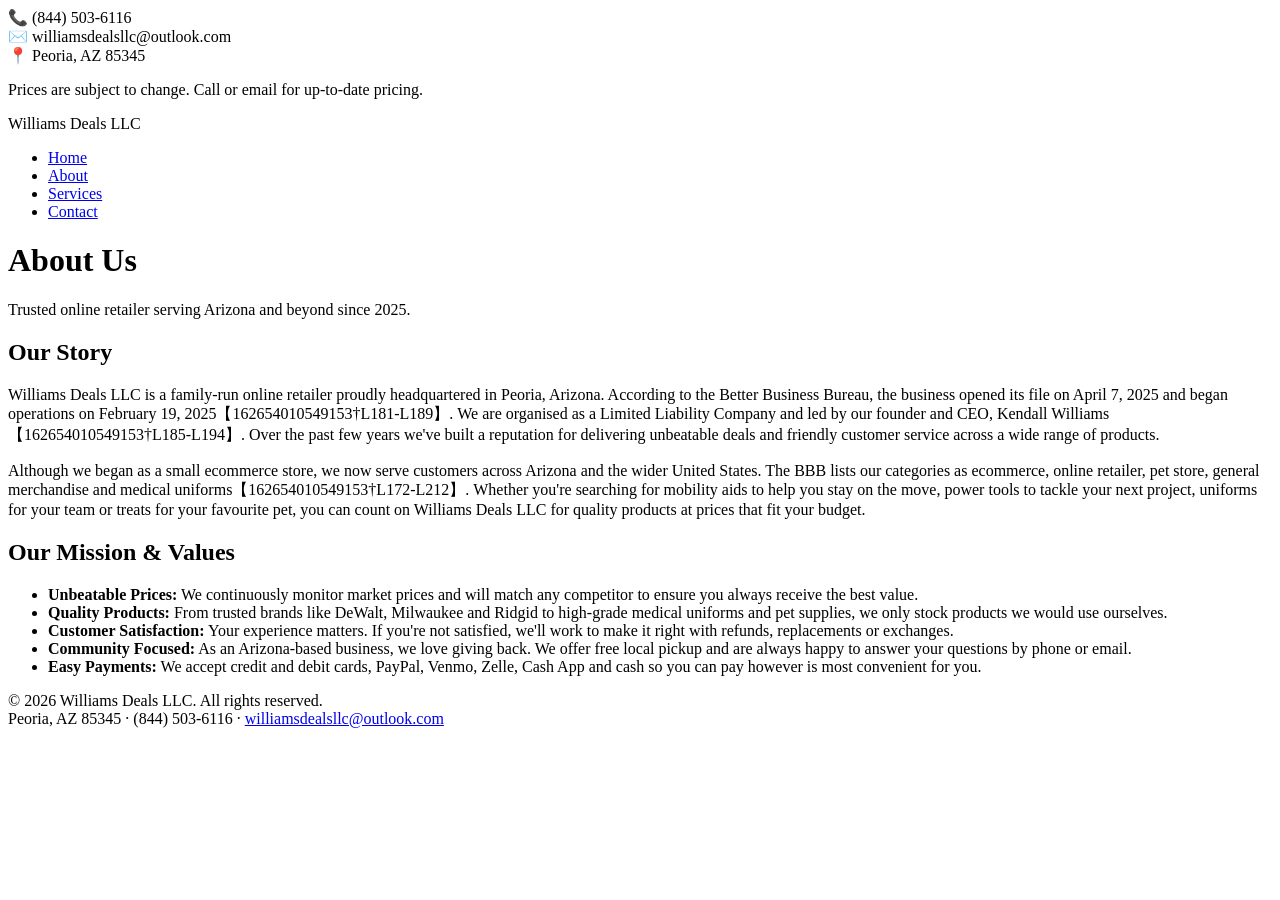
==== about.html @ a6676cb1 "Add files via upload" ====
<!DOCTYPE html>
<html lang="en">
  <head>
    <meta charset="UTF-8" />
    <meta name="viewport" content="width=device-width, initial-scale=1.0" />
    <title>Williams Deals LLC | About Us</title>
    <meta name="description" content="Learn about Williams Deals LLC – a trusted online retailer founded in 2025 and based in Peoria, Arizona. Discover our mission, values and commitment to our customers." />
    <!-- Google Fonts -->
    <link href="https://fonts.googleapis.com/css2?family=Roboto:wght@300;400;700&display=swap" rel="stylesheet" />
    <!-- Font Awesome Icons -->
    <link rel="stylesheet" href="https://cdnjs.cloudflare.com/ajax/libs/font-awesome/6.5.0/css/all.min.css" integrity="sha512-WS35C3FjBj/0Wqft+o2PBjyxj4u+0AH7I8UAKpLkVhfrKuELF/HnHuwgtoRfArKAF6M+32Kvzl0xEAfdfyjKsw==" crossorigin="anonymous" referrerpolicy="no-referrer" />
    <!-- Custom Styles -->
    <link rel="stylesheet" href="css/styles.css" />
  </head>
  <body>
    <!-- Top Bars -->
    <div class="top-bar">
      <div class="container">
        <div class="contact-item">📞 (844) 503-6116</div>
        <div class="contact-item">✉️ williamsdealsllc@outlook.com</div>
        <div class="contact-item">📍 Peoria, AZ 85345</div>
      </div>
    </div>
    <div class="notice-bar">
      <div class="container"><p>Prices are subject to change. Call or email for up‑to‑date pricing.</p></div>
    </div>
    <!-- Navigation -->
    <nav class="navbar">
      <div class="container">
        <div class="logo">Williams Deals LLC</div>
        <ul class="nav-links">
          <li><a href="index.html">Home</a></li>
          <li><a href="about.html" class="active">About</a></li>
          <li><a href="services.html">Services</a></li>
          <li><a href="contact.html">Contact</a></li>
        </ul>
      </div>
    </nav>
    <!-- Page Header -->
    <div class="page-header">
      <h1>About Us</h1>
      <p>Trusted online retailer serving Arizona and beyond since 2025.</p>
    </div>
    <!-- About Section -->
    <section class="about-section">
      <h2>Our Story</h2>
      <p>
        Williams Deals LLC is a family‑run online retailer proudly headquartered in Peoria,
        Arizona. According to the Better Business Bureau, the business opened its file
        on April 7, 2025 and began operations on February 19, 2025【162654010549153†L181-L189】.
        We are organised as a Limited Liability Company and led by our founder and CEO,
        Kendall Williams【162654010549153†L185-L194】. Over the past few years we've built a reputation for
        delivering unbeatable deals and friendly customer service across a wide range
        of products.
      </p>
      <p>
        Although we began as a small ecommerce store, we now serve customers across
        Arizona and the wider United States. The BBB lists our categories as
        ecommerce, online retailer, pet store, general merchandise and medical
        uniforms【162654010549153†L172-L212】. Whether you're searching for mobility aids to help you stay on
        the move, power tools to tackle your next project, uniforms for your team or
        treats for your favourite pet, you can count on Williams Deals LLC for quality
        products at prices that fit your budget.
      </p>
      <h2>Our Mission &amp; Values</h2>
      <ul class="values-list">
        <li><strong>Unbeatable Prices:</strong> We continuously monitor market prices and will match
            any competitor to ensure you always receive the best value.</li>
        <li><strong>Quality Products:</strong> From trusted brands like DeWalt, Milwaukee and Ridgid to
            high‑grade medical uniforms and pet supplies, we only stock products we
            would use ourselves.</li>
        <li><strong>Customer Satisfaction:</strong> Your experience matters. If you're not
            satisfied, we'll work to make it right with refunds, replacements or
            exchanges.</li>
        <li><strong>Community Focused:</strong> As an Arizona‑based business, we love giving back.
            We offer free local pickup and are always happy to answer your questions by
            phone or email.</li>
        <li><strong>Easy Payments:</strong> We accept credit and debit cards, PayPal, Venmo,
            Zelle, Cash App and cash so you can pay however is most convenient for you.</li>
      </ul>
    </section>
    <!-- Footer -->
    <footer>
      <div class="container">
        <div>&copy; 2026 Williams Deals LLC. All rights reserved.</div>
        <div>Peoria, AZ 85345 · (844) 503‑6116 · <a href="mailto:williamsdealsllc@outlook.com">williamsdealsllc@outlook.com</a></div>
      </div>
    </footer>
  </body>
</html>
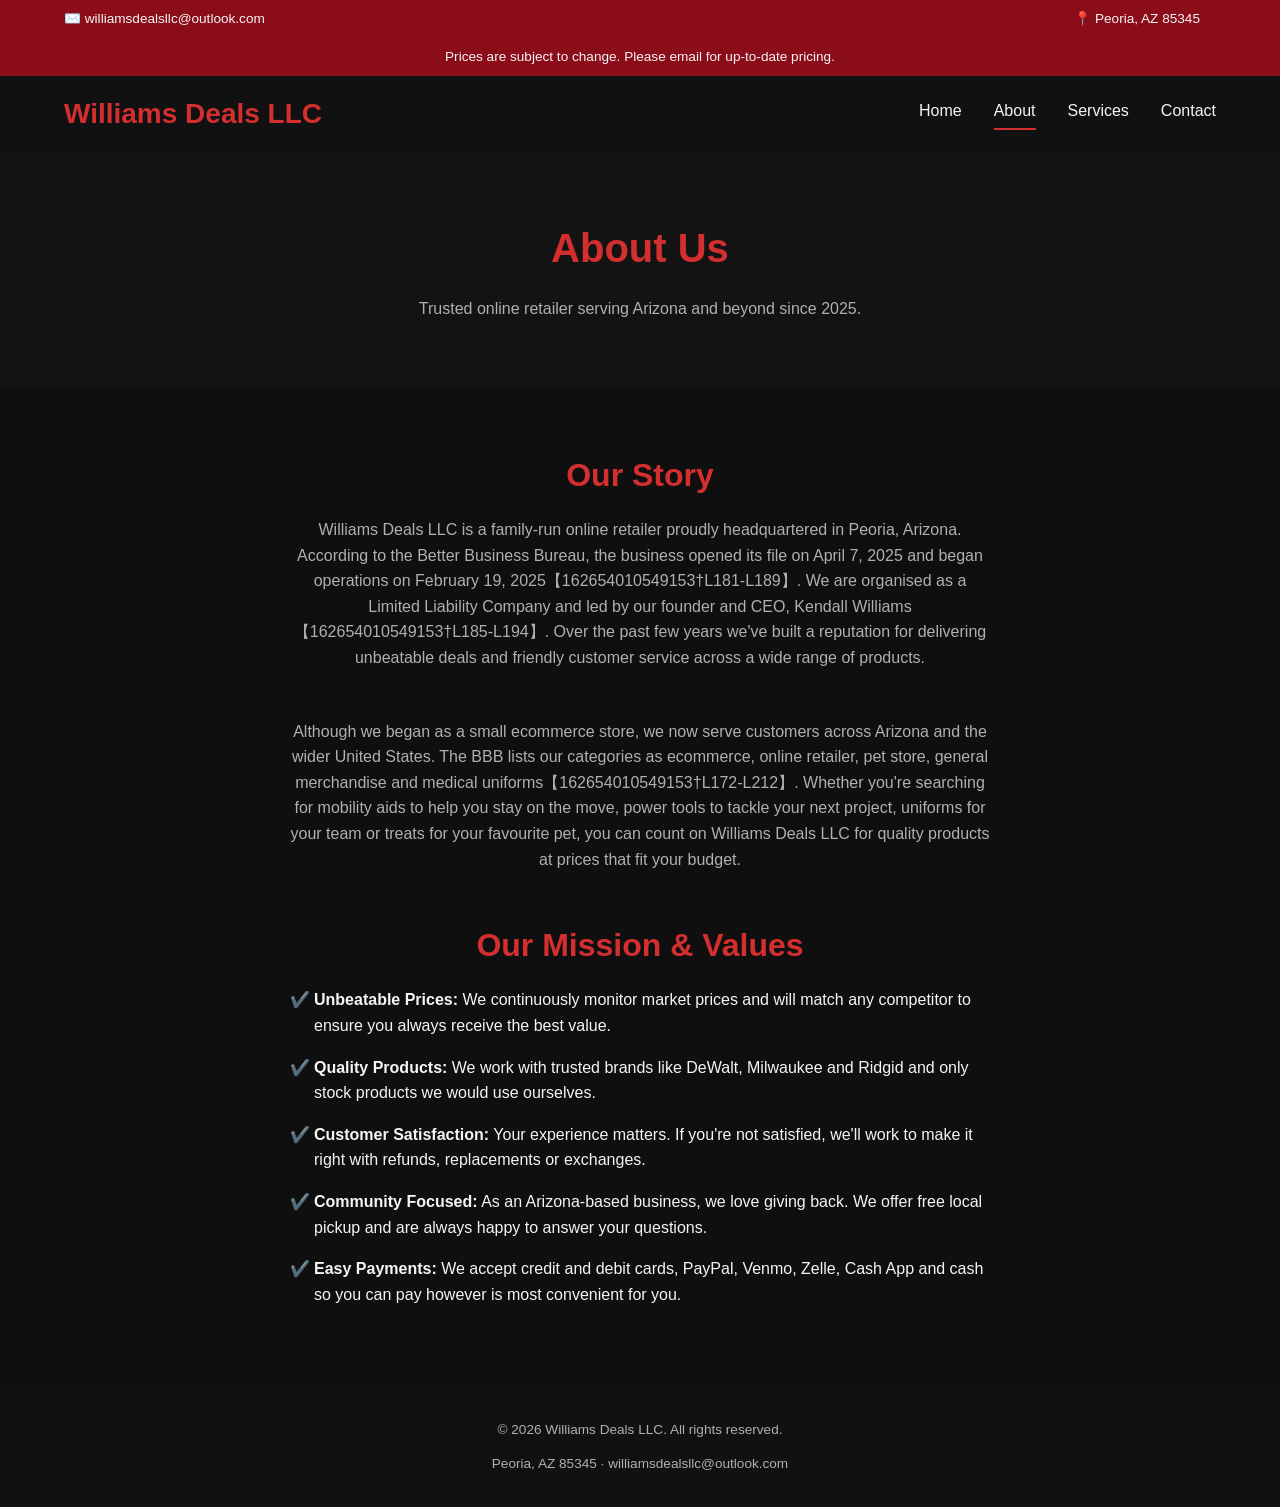
==== commit 06249e06: "Remove Pet Supplies and Uniforms categories and phone number across site" ====
--- a/about.html
+++ b/about.html
@@ -16,13 +16,12 @@
     <!-- Top Bars -->
     <div class="top-bar">
       <div class="container">
-        <div class="contact-item">📞 (844) 503-6116</div>
         <div class="contact-item">✉️ williamsdealsllc@outlook.com</div>
         <div class="contact-item">📍 Peoria, AZ 85345</div>
       </div>
     </div>
     <div class="notice-bar">
-      <div class="container"><p>Prices are subject to change. Call or email for up‑to‑date pricing.</p></div>
+      <div class="container"><p>Prices are subject to change. Please email for up‑to‑date pricing.</p></div>
     </div>
     <!-- Navigation -->
     <nav class="navbar">
@@ -66,15 +65,13 @@
       <ul class="values-list">
         <li><strong>Unbeatable Prices:</strong> We continuously monitor market prices and will match
             any competitor to ensure you always receive the best value.</li>
-        <li><strong>Quality Products:</strong> From trusted brands like DeWalt, Milwaukee and Ridgid to
-            high‑grade medical uniforms and pet supplies, we only stock products we
-            would use ourselves.</li>
+        <li><strong>Quality Products:</strong> We work with trusted brands like DeWalt, Milwaukee and
+            Ridgid and only stock products we would use ourselves.</li>
         <li><strong>Customer Satisfaction:</strong> Your experience matters. If you're not
             satisfied, we'll work to make it right with refunds, replacements or
             exchanges.</li>
         <li><strong>Community Focused:</strong> As an Arizona‑based business, we love giving back.
-            We offer free local pickup and are always happy to answer your questions by
-            phone or email.</li>
+            We offer free local pickup and are always happy to answer your questions.</li>
         <li><strong>Easy Payments:</strong> We accept credit and debit cards, PayPal, Venmo,
             Zelle, Cash App and cash so you can pay however is most convenient for you.</li>
       </ul>
@@ -83,7 +80,7 @@
     <footer>
       <div class="container">
         <div>&copy; 2026 Williams Deals LLC. All rights reserved.</div>
-        <div>Peoria, AZ 85345 · (844) 503‑6116 · <a href="mailto:williamsdealsllc@outlook.com">williamsdealsllc@outlook.com</a></div>
+        <div>Peoria, AZ 85345 · <a href="mailto:williamsdealsllc@outlook.com">williamsdealsllc@outlook.com</a></div>
       </div>
     </footer>
   </body>
--- a/css/styles.css
+++ b/css/styles.css
@@ -0,0 +1,133 @@
+/* Williams Deals LLC Redesigned Dark Theme CSS */
+
+/* Colour variables */
+:root { --bg-color: #0a0a0a; --primary: #8a0d19; --accent: #d32f2f; --text-light: #f5f5f5; --text-muted: #b0b0b0; }
+
+/* Reset and base styles */
+* { box-sizing: border-box; margin: 0; padding: 0; }
+html, body { height: 100%; }
+body { font-family: 'Roboto', sans-serif; line-height: 1.6; background: var(--bg-color); color: var(--text-light); }
+a { color: var(--accent); text-decoration: none; transition: color 0.3s; }
+a:hover { color: var(--primary); }
+
+/* Containers */
+.container { width: 90%; max-width: 1200px; margin: 0 auto; }
+
+/* Top bars */
+.top-bar, .notice-bar { background: var(--primary); color: var(--text-light); font-size: 0.85rem; padding: 0.5rem 0; }
+.top-bar .container, .notice-bar .container { display: flex; flex-wrap: wrap; justify-content: space-between; align-items: center; }
+.top-bar .contact-item { display: flex; align-items: center; gap: 0.25rem; margin-right: 1rem; }
+.top-bar .contact-item i { color: var(--text-light); }
+.notice-bar p { width: 100%; text-align: center; }
+
+/* Navigation */
+.navbar { background: #111; color: var(--text-light); padding: 1rem 0; position: sticky; top: 0; z-index: 999; }
+.navbar .container { display: flex; justify-content: space-between; align-items: center; }
+.logo { font-size: 1.75rem; font-weight: 700; color: var(--accent); }
+.nav-links { list-style: none; display: flex; gap: 2rem; }
+.nav-links a { color: var(--text-light); position: relative; font-weight: 500; }
+.nav-links a::after { content: ''; display: block; height: 2px; background: var(--accent); width: 0; transition: width 0.3s; margin-top: 4px; }
+.nav-links a:hover::after, .nav-links a.active::after { width: 100%; }
+
+/* Hero */
+.hero {
+  /* Add a background image using the provided site screenshot with a dark overlay */
+  /* Slightly darken the overlay so the white text remains readable */
+  background: linear-gradient(rgba(0, 0, 0, 0.7), rgba(0, 0, 0, 0.7)), url('../images/screenshot.jpg');
+  background-size: cover;
+  background-position: center;
+  background-repeat: no-repeat;
+  padding: 6rem 0;
+  text-align: center;
+}
+.hero h1 { font-size: 2.5rem; margin-bottom: 0.75rem; color: var(--accent); }
+.hero p { max-width: 700px; margin: 0 auto 2rem; color: var(--text-muted); font-size: 1.1rem; }
+.product-cards { display: flex; flex-wrap: wrap; justify-content: center; gap: 2rem; margin-top: 2.5rem; }
+.product-card { background: #1e1e1e; border-radius: 8px; padding: 2rem 1.5rem; width: 280px; position: relative; box-shadow: 0 4px 8px rgba(0,0,0,0.3); display: flex; flex-direction: column; align-items: center; text-align: center; }
+.product-card i { font-size: 3rem; color: var(--accent); margin-bottom: 1rem; }
+/* Utility class for large emojis used as illustrative icons */
+.icon-large {
+  font-size: 3rem;
+  margin-bottom: 1rem;
+  display: inline-block;
+  line-height: 1;
+}
+.product-card h3 { font-size: 1.3rem; margin-bottom: 0.5rem; color: var(--text-light); }
+.product-card .price { background: var(--primary); color: var(--text-light); padding: 0.25rem 0.5rem; border-radius: 4px; position: absolute; top: 1rem; right: 1rem; font-size: 0.9rem; font-weight: 500; }
+.product-card p { color: var(--text-muted); font-size: 0.95rem; margin-bottom: 1rem; line-height: 1.4; }
+.product-card .btn { display: inline-block; background: var(--accent); color: var(--text-light); padding: 0.5rem 1.25rem; border-radius: 4px; font-weight: 500; transition: background 0.3s; }
+.product-card .btn:hover { background: var(--primary); }
+
+/* Sections backgrounds */
+.brands, .guarantee, .services-section, .about-section, .payments { padding: 4rem 0; text-align: center; }
+.brands { background: #0f0f0f; }
+.payments { background: #1a1a1a; }
+.guarantee { background: #0f0f0f; }
+.services-section { background: #0f0f0f; }
+.about-section { background: #0f0f0f; }
+
+/* Section headings and text */
+.brands h2, .payments h2, .guarantee h2, .services-section h2, .about-section h2 { font-size: 2rem; margin-bottom: 1rem; color: var(--accent); }
+.brands p, .payments p, .guarantee p, .services-section p, .about-section p { color: var(--text-muted); max-width: 700px; margin: 0 auto 3rem; }
+
+/* Grids */
+.brand-icons, .payment-icons, .guarantee-items, .services-grid { display: flex; flex-wrap: wrap; justify-content: center; gap: 2rem; }
+.brand-icon, .payment-icon, .guarantee-item, .service-card { background: #1e1e1e; color: var(--text-light); border-radius: 8px; padding: 1.5rem; box-shadow: 0 4px 8px rgba(0,0,0,0.3); width: 280px; display: flex; flex-direction: column; align-items: center; text-align: center; }
+.brand-icon i, .payment-icon i, .guarantee-item i, .service-card i { font-size: 2.5rem; color: var(--accent); margin-bottom: 1rem; }
+.brand-icon span, .payment-icon span { font-size: 0.9rem; }
+.guarantee-item h3, .service-card h3 { font-size: 1.3rem; margin-bottom: 0.5rem; color: var(--text-light); }
+.guarantee-item p, .service-card p { font-size: 0.9rem; color: var(--text-muted); line-height: 1.4; }
+
+/* Quick links */
+.quick-links { background: #1a1a1a; padding: 2.5rem 0; text-align: center; }
+.quick-links h2 { font-size: 2rem; margin-bottom: 1rem; color: var(--accent); }
+.link-grid { display: flex; flex-wrap: wrap; justify-content: center; gap: 2rem; margin-top: 2rem; }
+.link-grid a { background: var(--primary); color: var(--text-light); padding: 0.75rem 1.75rem; border-radius: 4px; font-weight: 500; transition: background 0.3s; }
+.link-grid a:hover { background: var(--accent); }
+
+/* Page header */
+.page-header { background: #131313; padding: 4rem 0; text-align: center; color: var(--text-light); }
+.page-header h1 { font-size: 2.5rem; margin-bottom: 1rem; color: var(--accent); }
+.page-header p { max-width: 700px; margin: 0 auto; color: var(--text-muted); }
+
+/* Values list */
+.values-list { list-style: none; max-width: 700px; margin: 0 auto; text-align: left; color: var(--text-light); }
+.values-list li { margin-bottom: 1rem; padding-left: 1.5rem; position: relative; }
+.values-list li::before {
+  /* Use a native check emoji instead of Font Awesome to avoid external dependencies */
+  content: '✔️';
+  color: var(--accent);
+  position: absolute;
+  left: 0;
+  top: 0;
+}
+
+/* Contact section */
+.contact-section { background: #0f0f0f; padding: 4rem 0; display: flex; flex-wrap: wrap; justify-content: center; gap: 3rem; }
+.contact-info { flex: 1 1 300px; max-width: 450px; }
+.contact-info h2 { font-size: 2rem; margin-bottom: 1rem; color: var(--accent); }
+.info-item { display: flex; align-items: center; margin-bottom: 1rem; color: var(--text-muted); font-size: 0.95rem; }
+.info-item i { margin-right: 0.5rem; color: var(--accent); font-size: 1.25rem; }
+.contact-form-container { flex: 1 1 300px; max-width: 450px; }
+.contact-form-container h2 { font-size: 2rem; margin-bottom: 1rem; color: var(--accent); text-align: center; }
+.contact-form { background: #131313; padding: 2rem; border-radius: 8px; box-shadow: 0 4px 8px rgba(0,0,0,0.3); display: flex; flex-direction: column; gap: 1rem; }
+.contact-form .form-group { display: flex; flex-direction: column; }
+.contact-form label { margin-bottom: 0.5rem; color: var(--text-muted); font-size: 0.95rem; }
+.contact-form input, .contact-form textarea { padding: 0.75rem; border: 1px solid #333; border-radius: 4px; background: #0f0f0f; color: var(--text-light); font-size: 1rem; }
+.contact-form input:focus, .contact-form textarea:focus { outline: none; border-color: var(--accent); box-shadow: 0 0 0 2px rgba(211,47,47,0.5); }
+.contact-form button { align-self: flex-start; background: var(--accent); color: var(--text-light); border: none; padding: 0.75rem 1.5rem; border-radius: 4px; font-weight: 500; cursor: pointer; transition: background 0.3s; }
+.contact-form button:hover { background: var(--primary); }
+
+/* Footer */
+footer { background: #111; color: var(--text-muted); text-align: center; padding: 2rem 0; font-size: 0.85rem; }
+footer .container { display: flex; flex-direction: column; gap: 0.75rem; align-items: center; }
+footer a { color: var(--text-muted); }
+footer a:hover { color: var(--accent); }
+
+/* Responsive */
+@media(max-width:768px) {
+  .nav-links { gap: 1rem; }
+  .product-card, .guarantee-item, .service-card { width: 100%; }
+  .contact-section { flex-direction: column; align-items: center; }
+  .contact-info, .contact-form-container { max-width: 100%; }
+}
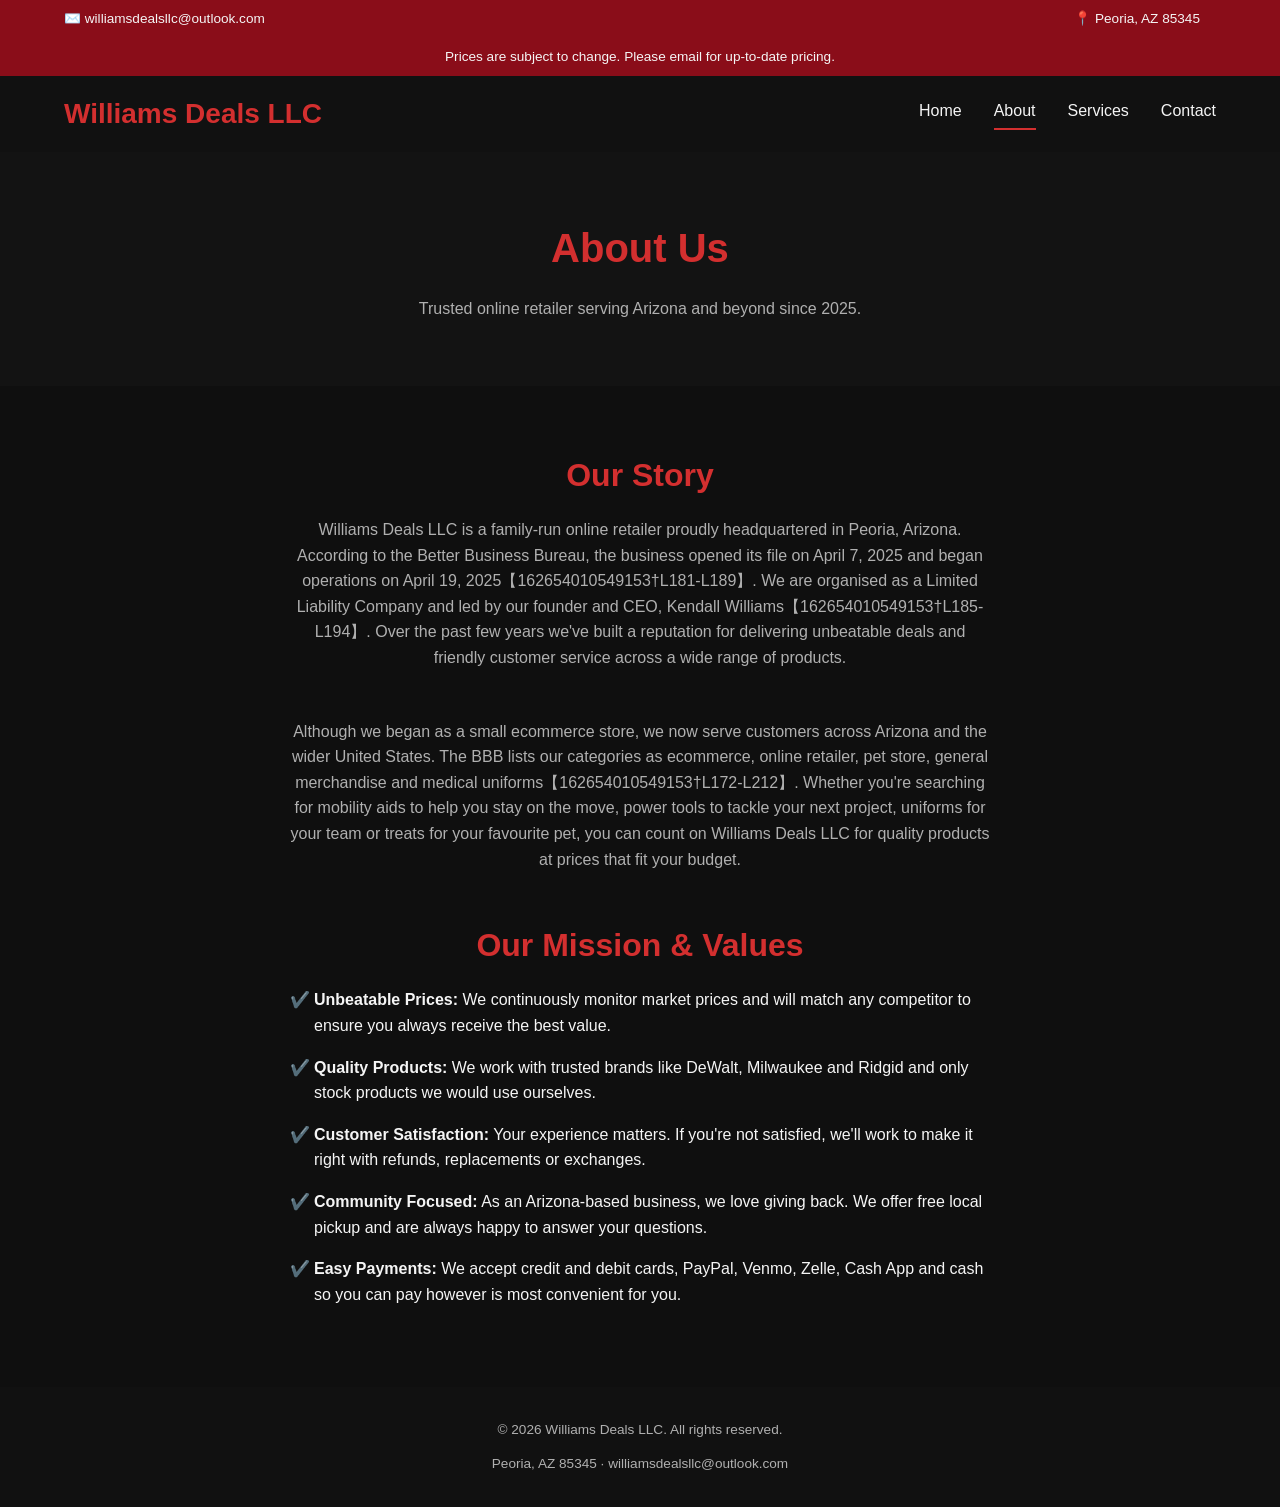
==== commit 478bf5a6: "Update about page with new company description including file open and operations dates" ====
--- a/about.html
+++ b/about.html
@@ -46,7 +46,7 @@
       <p>
         Williams Deals LLC is a family‑run online retailer proudly headquartered in Peoria,
         Arizona. According to the Better Business Bureau, the business opened its file
-        on April 7, 2025 and began operations on February 19, 2025【162654010549153†L181-L189】.
+        on April 7, 2025 and began operations on April 19, 2025【162654010549153†L181-L189】.
         We are organised as a Limited Liability Company and led by our founder and CEO,
         Kendall Williams【162654010549153†L185-L194】. Over the past few years we've built a reputation for
         delivering unbeatable deals and friendly customer service across a wide range
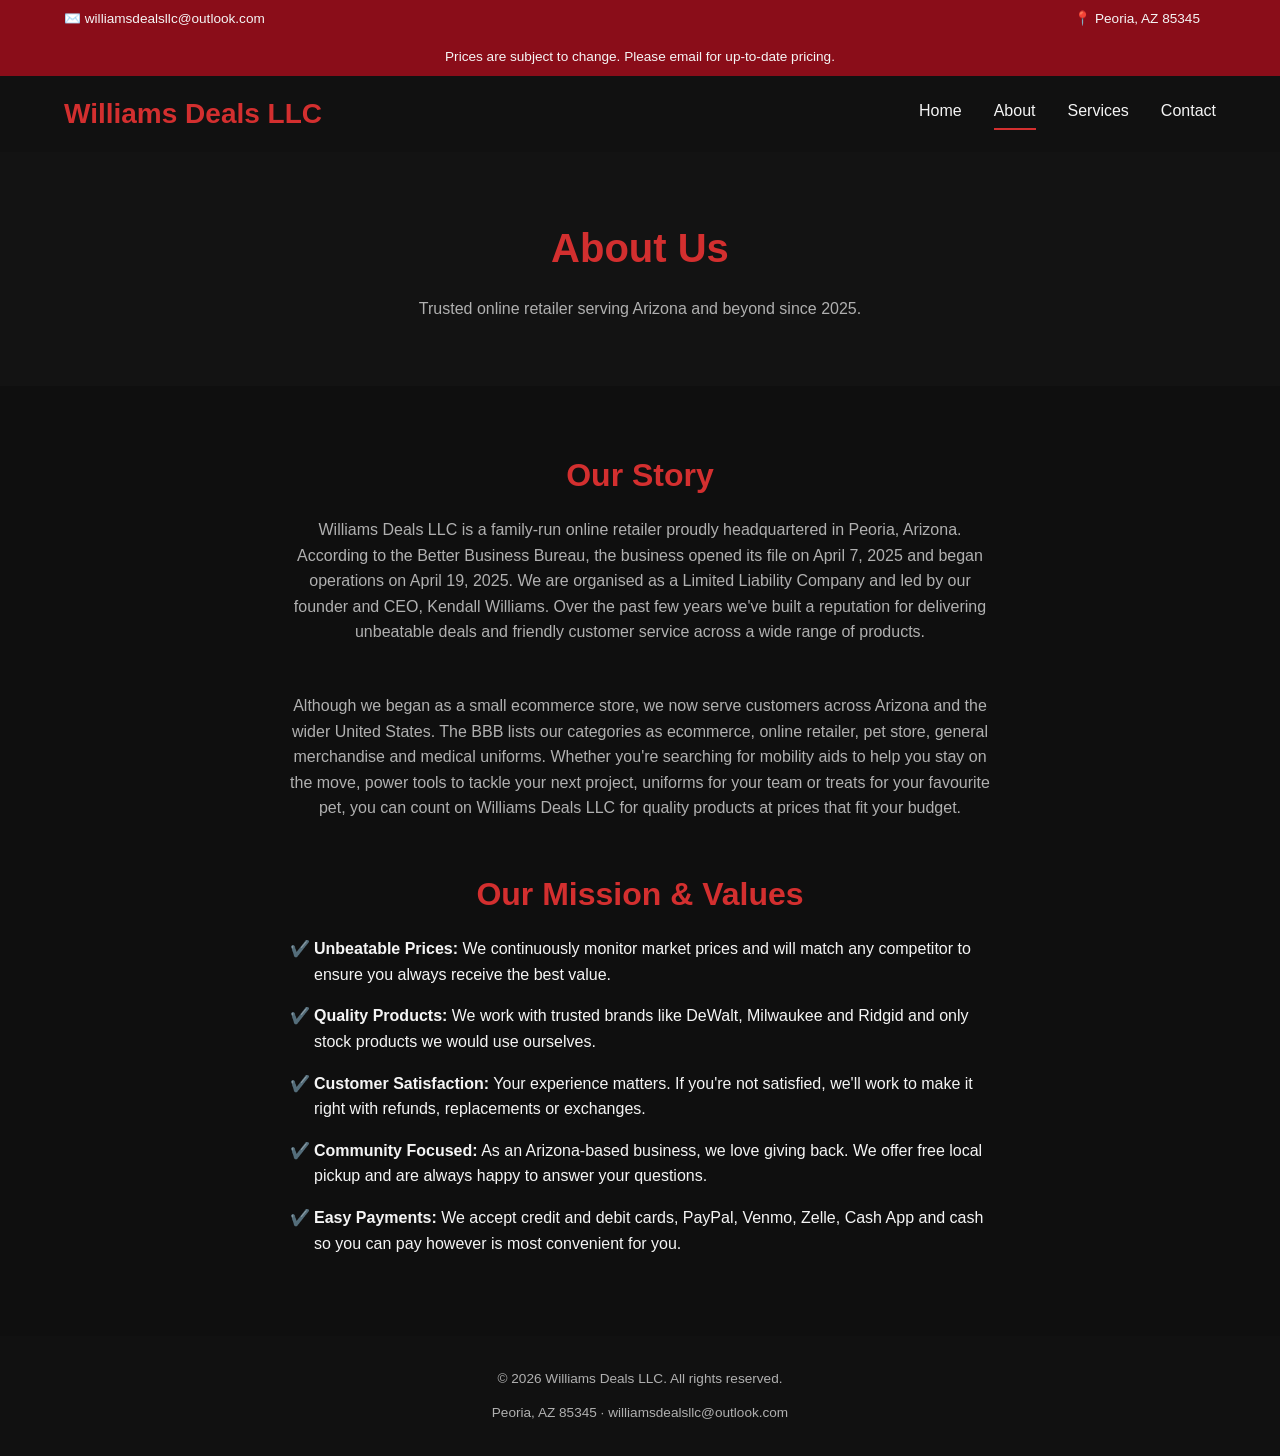
==== commit 46d435fe: "Remove inline citations from about page" ====
--- a/about.html
+++ b/about.html
@@ -46,9 +46,9 @@
       <p>
         Williams Deals LLC is a family‑run online retailer proudly headquartered in Peoria,
         Arizona. According to the Better Business Bureau, the business opened its file
-        on April 7, 2025 and began operations on April 19, 2025【162654010549153†L181-L189】.
+        on April 7, 2025 and began operations on April 19, 2025.
         We are organised as a Limited Liability Company and led by our founder and CEO,
-        Kendall Williams【162654010549153†L185-L194】. Over the past few years we've built a reputation for
+        Kendall Williams. Over the past few years we've built a reputation for
         delivering unbeatable deals and friendly customer service across a wide range
         of products.
       </p>
@@ -56,7 +56,7 @@
         Although we began as a small ecommerce store, we now serve customers across
         Arizona and the wider United States. The BBB lists our categories as
         ecommerce, online retailer, pet store, general merchandise and medical
-        uniforms【162654010549153†L172-L212】. Whether you're searching for mobility aids to help you stay on
+        uniforms. Whether you're searching for mobility aids to help you stay on
         the move, power tools to tackle your next project, uniforms for your team or
         treats for your favourite pet, you can count on Williams Deals LLC for quality
         products at prices that fit your budget.
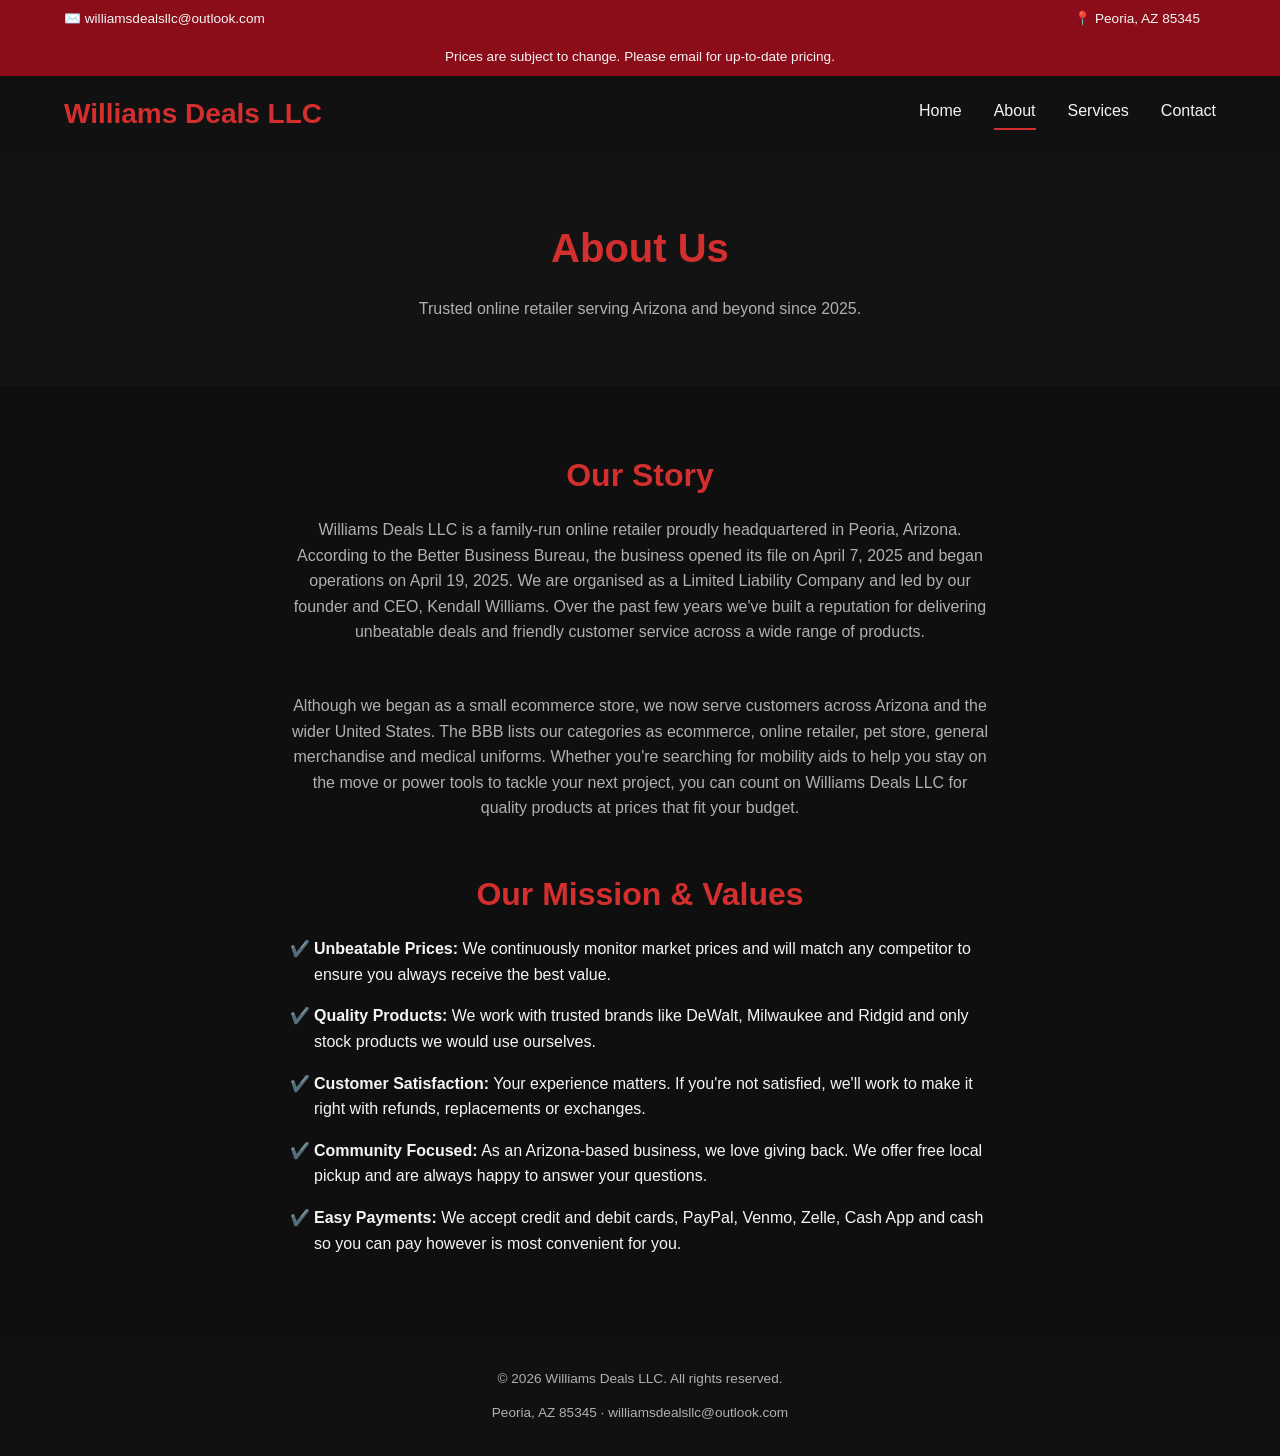
==== commit f12a5a67: "Remove uniforms and pet phrase from about page" ====
--- a/about.html
+++ b/about.html
@@ -57,9 +57,8 @@
         Arizona and the wider United States. The BBB lists our categories as
         ecommerce, online retailer, pet store, general merchandise and medical
         uniforms. Whether you're searching for mobility aids to help you stay on
-        the move, power tools to tackle your next project, uniforms for your team or
-        treats for your favourite pet, you can count on Williams Deals LLC for quality
-        products at prices that fit your budget.
+        the move or power tools to tackle your next project, you can count on
+        Williams Deals LLC for quality products at prices that fit your budget.
       </p>
       <h2>Our Mission &amp; Values</h2>
       <ul class="values-list">
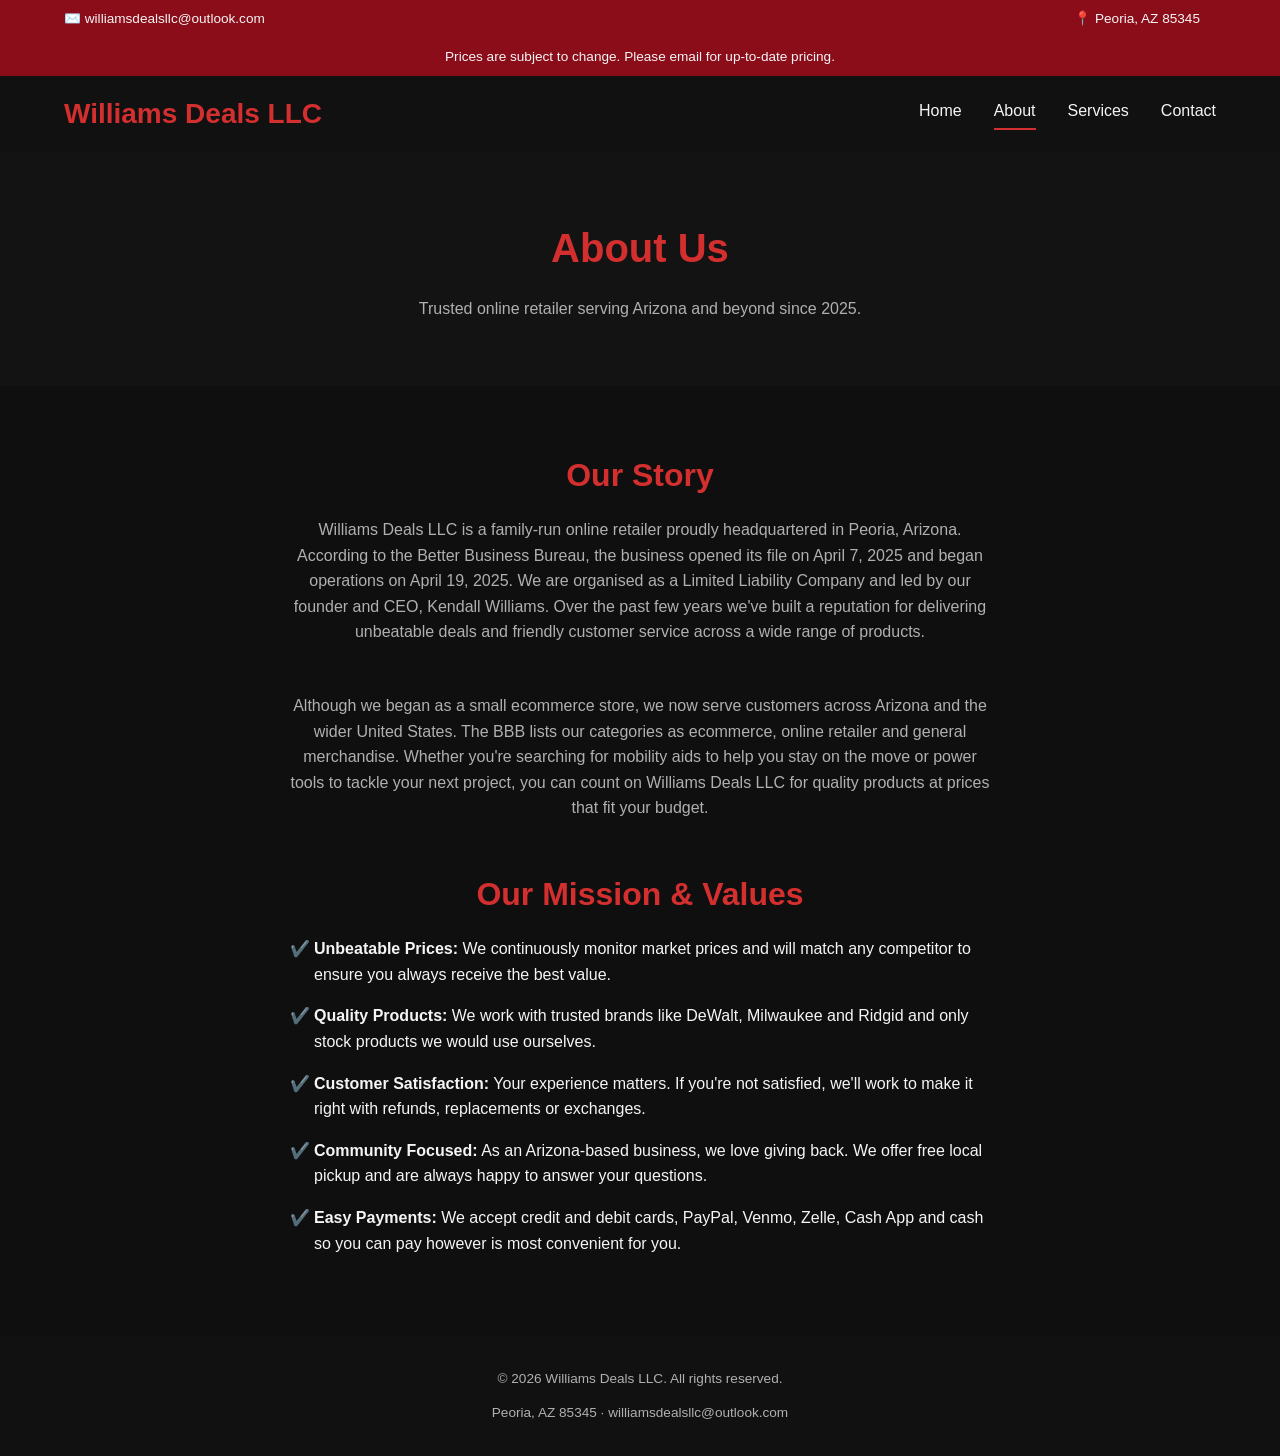
==== commit e7ff2606: "Remove medical uniforms category and update wide selection copy" ====
--- a/about.html
+++ b/about.html
@@ -55,8 +55,7 @@
       <p>
         Although we began as a small ecommerce store, we now serve customers across
         Arizona and the wider United States. The BBB lists our categories as
-        ecommerce, online retailer, pet store, general merchandise and medical
-        uniforms. Whether you're searching for mobility aids to help you stay on
+        ecommerce, online retailer and general merchandise. Whether you're searching for mobility aids to help you stay on
         the move or power tools to tackle your next project, you can count on
         Williams Deals LLC for quality products at prices that fit your budget.
       </p>
